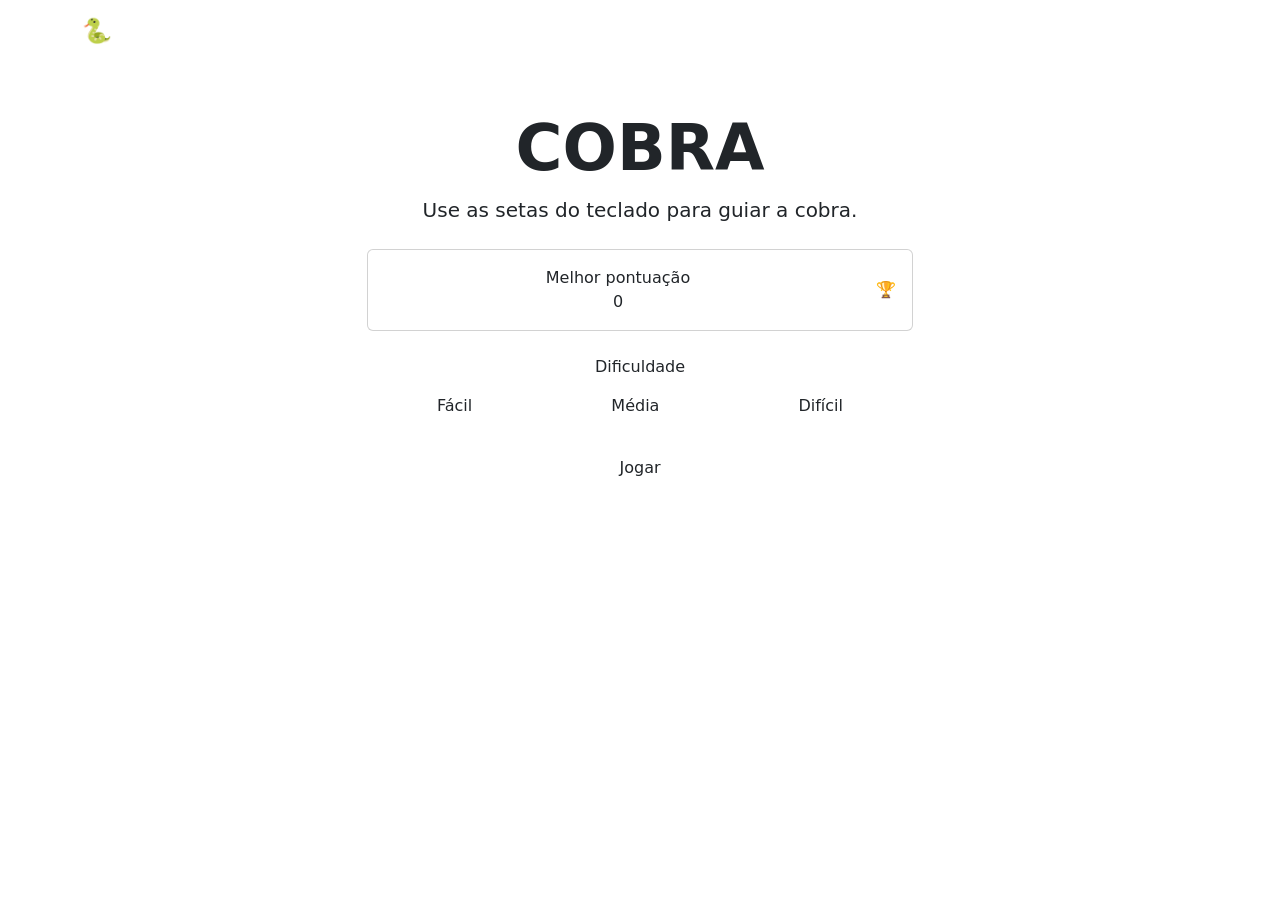
==== index.html @ 11819b31 "first commit" ====
<!DOCTYPE html>
<html lang="en">
<head>
    <meta charset="UTF-8">
    <meta name="viewport" content="width=device-width, initial-scale=1.0">
    <title>Jogo da Cobra</title>

    <link rel="stylesheet" href="index.css">
    <link rel="stylesheet" href="https://cdn.jsdelivr.net/npm/bootstrap@5.3.8/dist/css/bootstrap.min.css">
</head>
<body>
    <header>
        <nav class="navbar navbar-dark">
            <div class="container">
                <span class="navbar-brand fw bold fs-4">🐍Jogo da Cobra</span>
                <span class="navbar-text" id="navbar-recorde">Recorde: 0</span>
            </div>
        </nav>
    </header>

    <main class="container py-5">
        <div class="row justify-content-center">
            <div class="col-12 col-md-8 col-lg-6 text-center">

                <div class="titulo-bloco mb-4">
                    <h1 class="display-3 fw-bold titulo-jogo">COBRA</h1>
                    <p class="lead subtitulo">Use as setas do teclado para guiar a cobra.</p>
                </div>
                <div class="card card-recorde mb-4">
                    <div class="card-body py-3">
                        <div class="row align-items-center">
                            <div class="col">
                                <span class="label-card">Melhor pontuação</span>
                                <div class="valor-recorde" id="recorde-display">0</div>
                            </div>

                            <div class="col-auto">
                                <span class="icone-trofeu">🏆</span>
                            </div>
                        </div>
                    </div>
                </div>

                <div class="mb-4">
                    <p class="label-secao mb-2">Dificuldade</p>
                    <div class="btn-group w-100" role="group">
                        <input type="radio" class="btn-check" name="dificuldade" id="facil" value="200">
                        <label class="btn btn-outline-dif" for="facil">Fácil</label>

                        <input type="radio" class="btn-check" name="dificuldade" id="facil" value="130">
                        <label class="btn btn-outline-dif" for="media">Média</label>

                        <input type="radio" class="btn-check" name="dificuldade" id="facil" value="70">
                        <label class="btn btn-outline-dif" for="dificil">Difícil</label>
                    </div>
                </div>

                <a href="jogo.html" class="btn btn-jogar w-100 mb-3" id="btn-jogar">Jogar</a>

            </div>
        </div>
    </main>
</body>
</html>
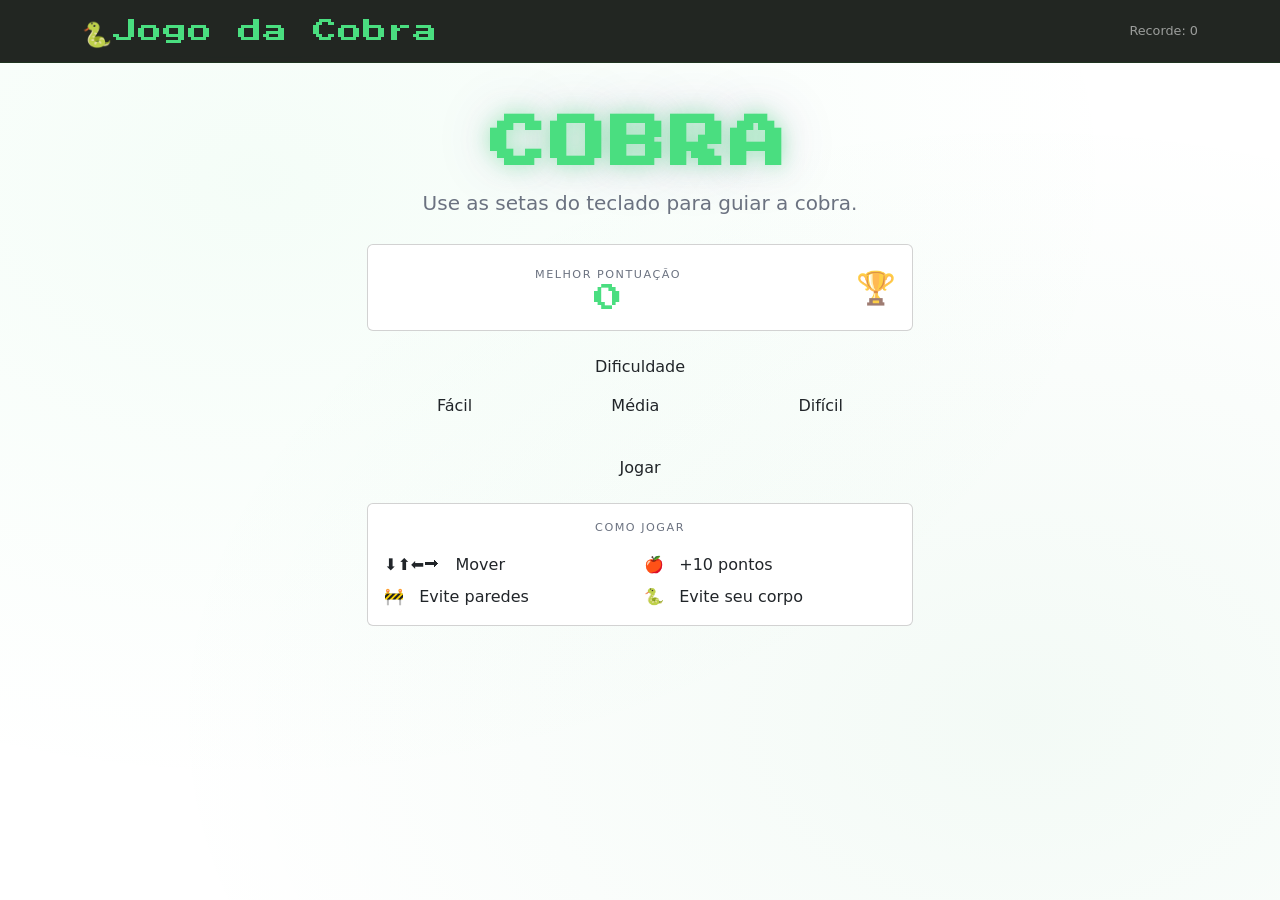
==== commit 4704f86a: "continuação do jogo da cobra" ====
--- a/index.html
+++ b/index.html
@@ -57,8 +57,39 @@
 
                 <a href="jogo.html" class="btn btn-jogar w-100 mb-3" id="btn-jogar">Jogar</a>
 
+                <div class="card card-instrucoes">
+                    <div class="card-body">
+                        <p class="label-card mb-3">Como jogar</p>
+                        <div class="row g-2 text-start">
+                            <div class="col-6">
+                                <div class="instrucao-item">⬇⬆⬅⮕ &nbsp; Mover</div>
+                            </div>
+                            <div class="col-6">
+                                <div class="instrucao-item">🍎 &nbsp; +10 pontos</div>
+                            </div>
+                            <div class="col-6">
+                                <div class="instrucao-item">🚧 &nbsp; Evite paredes</div>
+                            </div>
+                            <div class="col-6">
+                                <div class="instrucao-item">🐍 &nbsp; Evite seu corpo</div>
+                            </div>
+                        </div>
+                    </div>
+                </div>
             </div>
         </div>
     </main>
+
+    <script src="https://cdn.jsdelivr.net/npm/bootstrap@5.3.3/dist/js/bootstrap.bundle.min.js"></script>
+    <script>
+        const recorde = localStorage.getItem("cobra_recorde") || 0;
+        document.getElementById('nav-recorde').textContent = "Recorde: " + recorde;
+
+        document.getElementById("btn-jogar").addEventListener("click", () => {
+            const dificuldadeSelecionada = document.querySelector('input [name="dificuldade"]:checked').value;
+            localStorage.setItem("cobra_velocidade", dificuldadeSelecionada);
+
+        });
+    </script>
 </body>
 </html>
--- a/index.css
+++ b/index.css
@@ -0,0 +1,93 @@
+@import url('https://fonts.googleapis.com/css2?family=Nunito:ital,wght@0,200..1000;1,200..1000&family=Press+Start+2P&display=swap');
+
+:root {
+    --verde: #4ADE80;
+    --verde-escuro: #16A34A;
+    --fundo: #0A0F0A;
+    --fundo-card: #111A11;
+    --borda: #1F3320;
+    --texto: #D1FAE5;
+    --esmaecido: #6B7280;
+}
+
+*{
+    box-sizing: border-box;
+    margin: 0;
+    padding: 0;
+}
+
+body {
+    font-family: "Nunito", sans-serif;
+    background-color: var(--fundo);
+    color: var(--texto);
+    min-height: 100vh;
+    background-image:
+        radial-gradient(ellipse at 20% 20%, rgba(74, 222, 128, 0.06) 0%, transparent 60%), 
+        radial-gradient(ellipse at 80% 80%, rgba(22, 163, 74, 0.05) 0%, transparent 60%);
+}
+
+/*NAVBAR*/
+.navbar {
+    background: rgba(10, 15, 10, 0.9);
+    border-bottom: 1px solid var(--borda);
+    backdrop-filter: blur(8px);
+}
+
+.navbar-brand {
+    font-family: "Press Start 2P", monospace;
+    font-size: 0.85rem !important;
+    color: var(--verde) !important;
+    letter-spacing: 1px;
+}
+
+.navbar-text {
+    font-size: 0.8rem;
+    color: var(--esmaecido);
+}
+
+/*TÍTULO*/
+.titulo-jogo {
+    font-family: "Press Start 2P", monospace;
+    font-size: clamp(2rem, 8.5vw, 3.5rem) !important;
+    color: var(--verde);
+    text-shadow:
+        0 0 20px rgba(74, 222, 128, 0.5),
+        0 0 60px rgba(74, 22, 128, 0.2);
+    line-height: 1.2;
+    letter-spacing: 4px;
+}
+
+.subtitulo {
+    color: var(--esmaecido);
+    font-size: 0.9rem;
+    line-height: 1.7;
+}
+
+/*CARDS*/
+.card-recorde
+.card.instrucoes {
+    background: var(--fundo-card);
+    border: 1px solid var(--borda);
+    border-radius: 12px;
+    color: var(--texto);
+}
+
+.label-card {
+    font-size: 0.7rem;
+    text-transform: uppercase;
+    letter-spacing: 1.5px;
+    color: var(--esmaecido);
+    margin-bottom: 4px;
+}
+
+.valor-recorde {
+    font-family: "Press Start 2P", monospace;
+    font-size: 1.8rem;
+    color: var(--verde);
+    line-height: 1;
+}
+
+.icone-trofeu {
+    font-size: 2rem;
+    opacity: 0.8;
+}
